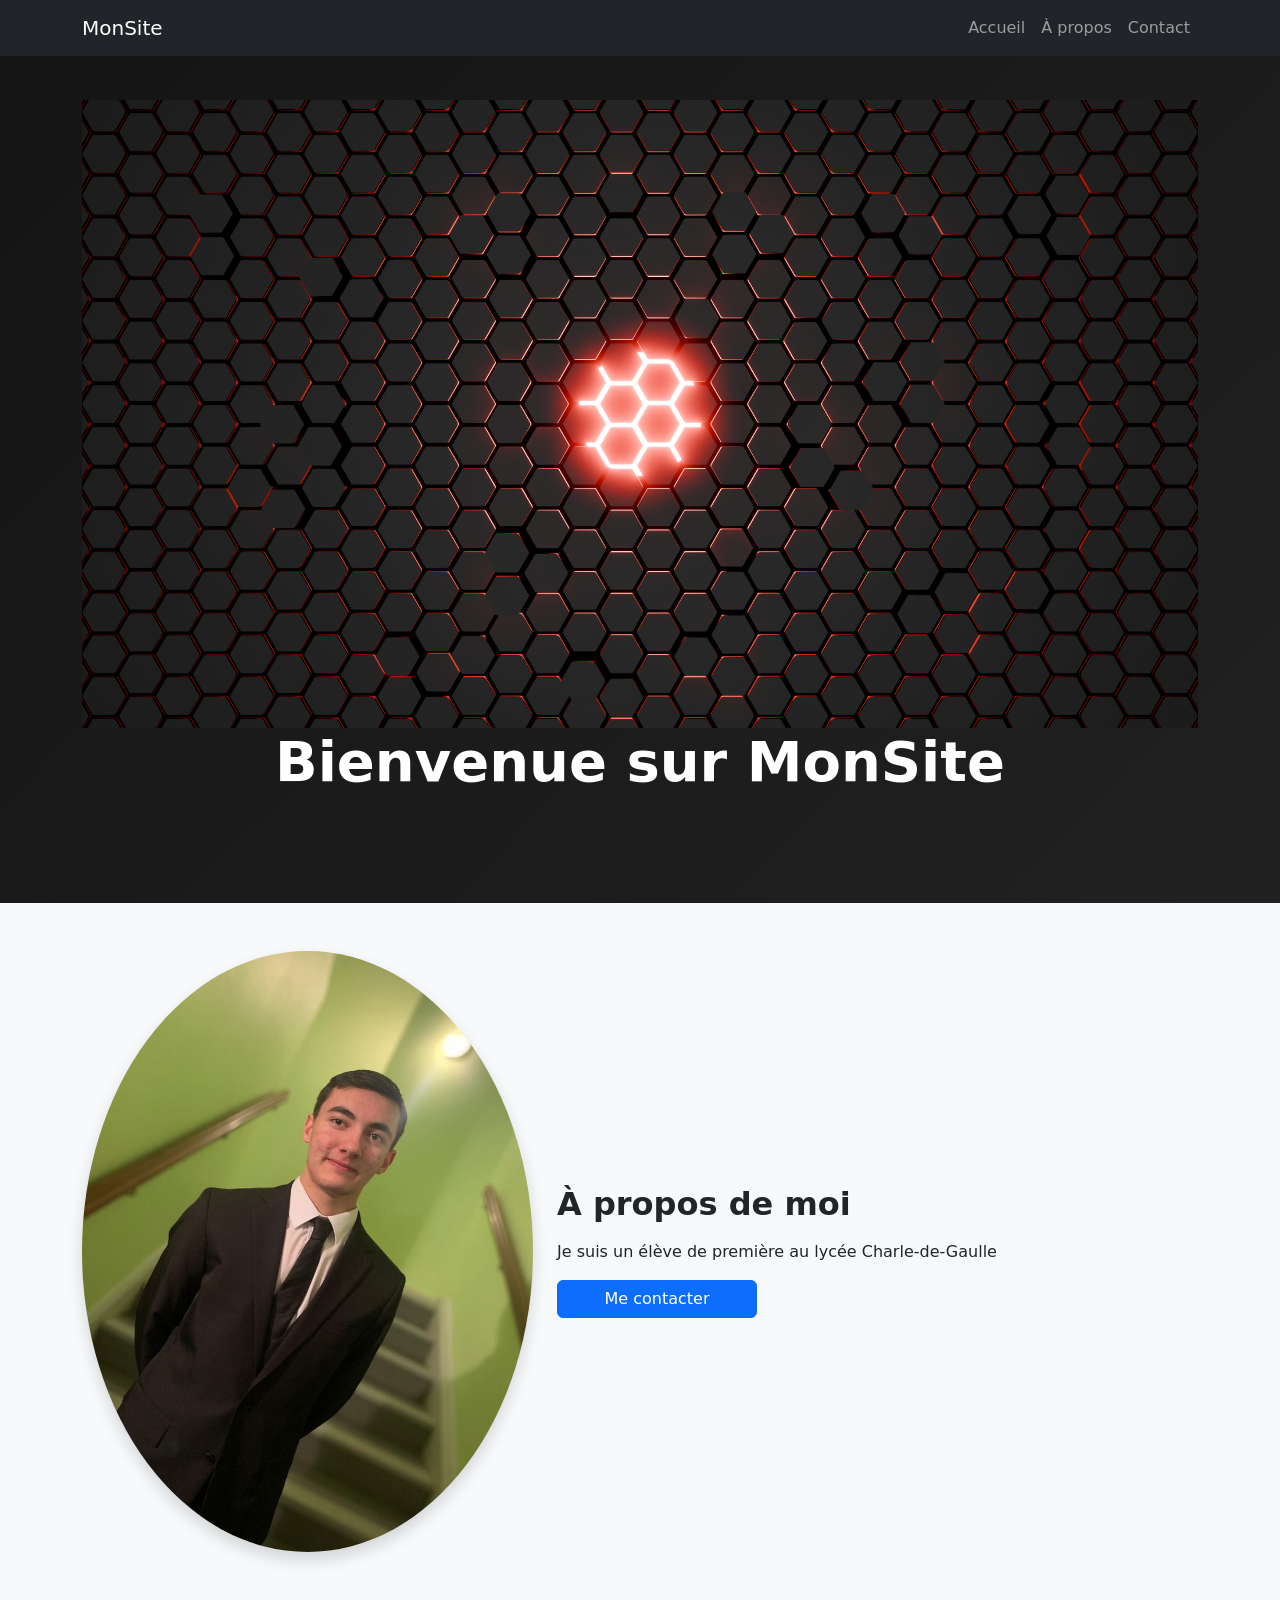
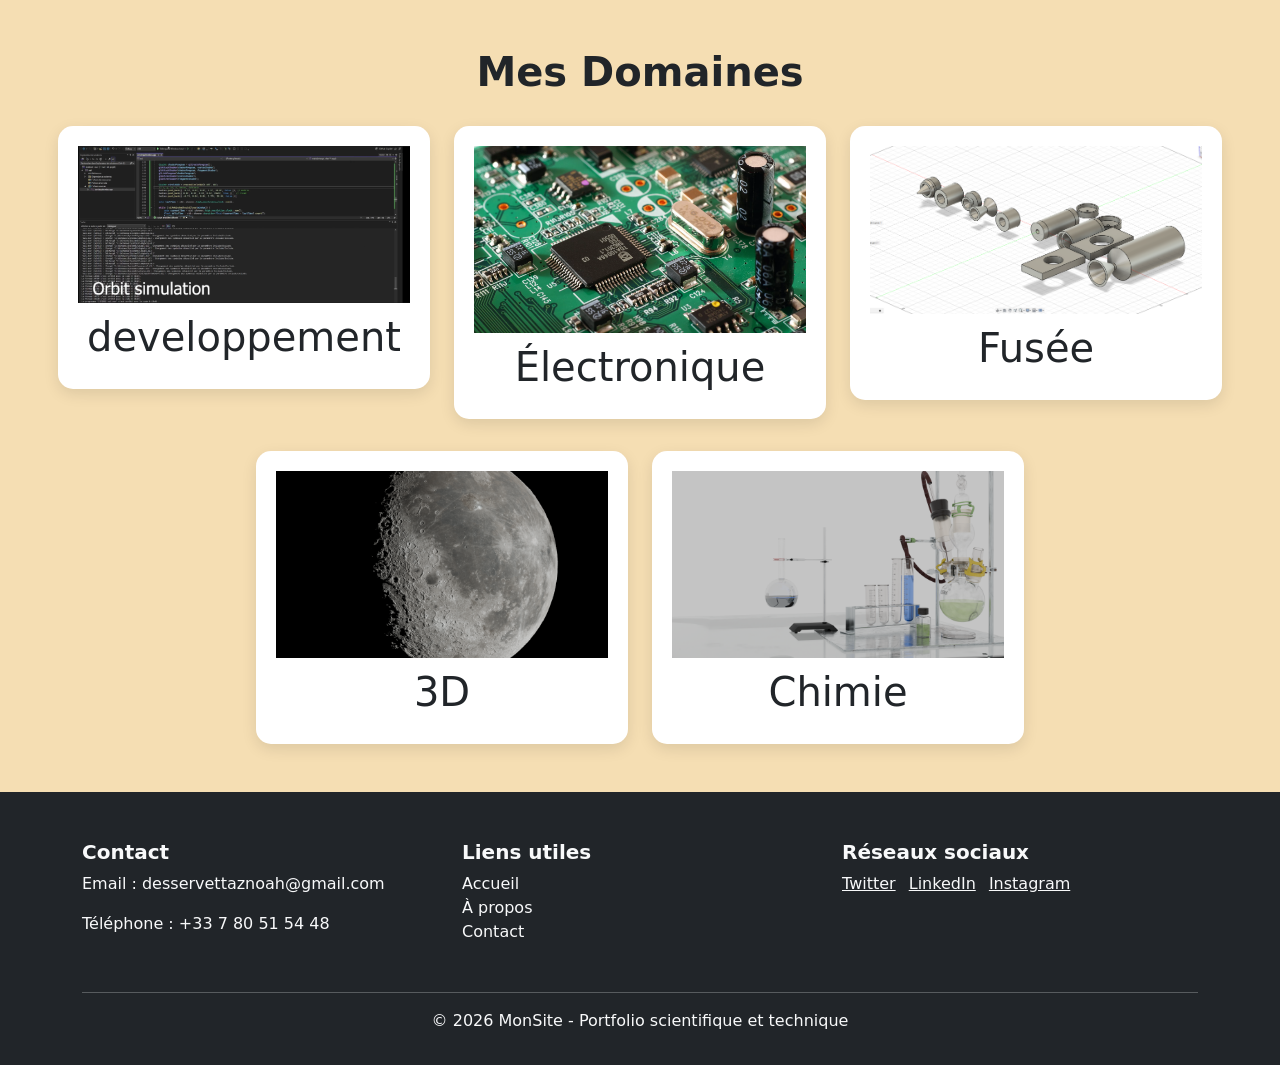
==== index.html @ fe7d544c "commit" ====
<!DOCTYPE html>
<html lang="en">
<head>
    <meta charset="UTF-8">
    <meta name="viewport" content="width=device-width, initial-scale=1.0">
    <title>Mon site</title>
    <link href="https://cdn.jsdelivr.net/npm/bootstrap@5.3.3/dist/css/bootstrap.min.css" rel="stylesheet" integrity="sha384-QWTKZyjpPEjISv5WaRU9OFeRpok6YctnYmDr5pNlyT2bRjXh0JMhjY6hW+ALEwIH" crossorigin="anonymous">
    <link rel="stylesheet" href="style.css">
</head>

<body>
    <script src="https://cdn.jsdelivr.net/npm/bootstrap@5.3.8/dist/js/bootstrap.bundle.min.js" integrity="sha384-FKyoEForCGlyvwx9Hj09JcYn3nv7wiPVlz7YYwJrWVcXK/BmnVDxM+D2scQbITxI" crossorigin="anonymous"></script>
    <nav class="navbar navbar-expand-lg navbar-dark bg-dark fixed-top">
        <div class="container">
            <a class="navbar-brand" href="index.html">MonSite</a>
            <button class="navbar-toggler" type="button" data-bs-toggle="collapse" data-bs-target="#navbarNav">
                <span class="navbar-toggler-icon"></span>
            </button>
            <div class="collapse navbar-collapse" id="navbarNav">
                <ul class="navbar-nav ms-auto">
                <li class="nav-item"><a class="nav-link" href="index.html">Accueil</a></li>
                <li class="nav-item"><a class="nav-link" href="#apropos">À propos</a></li>
                <li class="nav-item"><a class="nav-link" href="formulaire.html">Contact</a></li>
                </ul>
            </div>
        </div>
    </nav>

    <section id="accueil" class="hero">
        <div class="container">
            <img src="asset/image/carbon.png" alt="ntm">
            <h1 class="display-4 fw-bold">Bienvenue sur MonSite</h1>
        </div>
    </section>

    <section id="apropos" class="py-5 bg-light">
        <div class="container">
            <div class="row align-items-center">
                <div class="col-md-5 mb-4 mb-md-0 text-center">
                    <img src="asset/image/moi.jpg" alt="Photo de moi" class="img-fluid rounded-circle shadow apropos-photo">
                </div>
                <div class="col-md-7">
                    <h2 class="fw-bold mb-3">À propos de moi</h2>
                        Je suis un élève de première au lycée Charle-de-Gaulle
                    <a href="#contact" class="btn btn-primary mt-3">Me contacter</a>
                </div>
            </div>
        </div>
    </section>

    <section id="domaines" class="py-5">
        <div class="container">
            <h1 class="mes_domaines">Mes Domaines</h1>

            <!-- sa c la ligne du haut -->
            <div class="cards-top">
            <div class="col-md-4">
                <a href="#developpement" class="domain-card">
                <img src="asset/image/code.png" alt="dev">
                <h1>developpement</h1>
                </a>
            </div>

            <div class="col-md-4">
                <a href="#electronique" class="domain-card">
                <img src="asset/image/electro.png" alt="Électronique">
                <h1>Électronique</h1>
                </a>
            </div>

            <div class="col-md-4">
                <a href="fusée2.html" class="domain-card">
                <img src="asset/image/fusée.png" alt="Fusée">
                <h1>Fusée</h1>
                </a>
            </div>
            </div>

            <!-- et sa celle du bas -->
            <div class="cards-bottom">
            <div class="col-md-4">
                <a href="3d.html" class="domain-card">
                <img src="asset/image/moon1k-vu-proche.png" alt="3D">
                <h1>3D</h1>
                </a>
            </div>

            <div class="col-md-4">
                <a href="chimie.html" class="domain-card">
                <img src="asset/image/chimie.png" alt="Chimie">
                <h1>Chimie</h1>
                </a>
            </div>
            </div>
        </div>
    </section>

</body>

<footer class="bg-dark text-light pt-5 pb-3">
  <div class="container">
    <div class="row text-center text-md-start">

      <div class="col-md-4 mb-3">
        <h5 class="fw-bold">Contact</h5>
        <p>Email : desservettaznoah@gmail.com</p>
        <p>Téléphone : +33 7 80 51 54 48</p>
      </div>

      <div class="col-md-4 mb-3">
        <h5 class="fw-bold">Liens utiles</h5>
        <ul class="list-unstyled">
          <li><a href="index.html" class="text-decoration-none text-light">Accueil</a></li>
          <li><a href="#apropos" class="text-decoration-none text-light">À propos</a></li>
          <li><a href="formulaire.html" class="text-decoration-none text-light">Contact</a></li>
        </ul>
      </div>

      <div class="col-md-4 mb-3">
        <h5 class="fw-bold">Réseaux sociaux</h5>
        <a href="#" class="text-light me-2">Twitter</a>
        <a href="#" class="text-light me-2">LinkedIn</a>
        <a href="#" class="text-light">Instagram</a>
      </div>
    </div>

    <hr>
    <div class="text-center mt-3">
      <p>© 2026 MonSite - Portfolio scientifique et technique</p>
    </div>
  </div>
</footer>
---- style.css ----
body {
  scroll-behavior: smooth;
  background-color: wheat;
}

.hero {
  background: linear-gradient(135deg, #141414, #212121);
  color: white;
  padding: 100px 0;
  text-align: center;
}

.hero img {
    width: 100%;
}

footer {
  background-color: #212529;
  color: #adb5bd;
}

.moi_main{
    display: flex;
    max-width: 800px;
    margin: 80px auto;
    padding: 5px;
    margin-bottom: 100px;
}

.moi_main p {
    width: 40%;
    padding: 60px;
}

.moi_main img{
    width: 60%;
    align-content: center;
    border-radius: 10px;
    box-shadow: 0 0 25 #141414;
}
.container h1 {
  text-align: center;
}

.mes_domaines {
  font-weight: bold;
  margin-bottom: 30px;
}

.domain-card {
  display: block;
  background: white;
  padding: 20px;
  border-radius: 15px;
  text-align: center;
  text-decoration: none;
  color: #212529;
  box-shadow: 0 5px 15px rgba(0,0,0,0.1);
  transition: transform 0.2s ease, box-shadow 0.2s ease;
}

.domain-card img {
  max-width: 100%;
  margin-bottom: 10px;
}

.domain-card h5 {
  font-weight: 600;
  margin-top: 10px;
}

.domain-card:hover {
  transform: translateY(-5px);
  box-shadow: 0 10px 25px rgba(0,0,0,0.2);
}

.cards-top,
.cards-bottom {
  display: flex;
  justify-content: center;
  gap: 1.5em;
}

.cards-top {
  margin-bottom: 2rem;
}


#chimie {
  background-color: #f8f9fa;
}


#chimie h2 {
  font-size: 2.2rem;
}

#chimie h4 {
  margin-bottom: 15px;
}


#chimie iframe {
  border-radius: 10px;
}

#chimie img {
  border-radius: 10px;
  transition: transform 0.2s ease;
}

#chimie img:hover {
  transform: scale(1.03);
}

#chimie p {
  color: #495057;
  line-height: 1.6;
}

.video-chimie {
  margin-bottom: 200px;
}

#chimie {
  background-color: white;
}

#apropos-chimie {
  background-color: wheat;
}

img {
  object-fit: cover;
}

.shadow-sm {
  box-shadow: 0 5px 15px rgba(0,0,0,0.1);
}

.btn {
  min-width: 200px;
}

.img-thumbnail {
  max-width: 200px;
}

.lien {
  align-items: center;
}
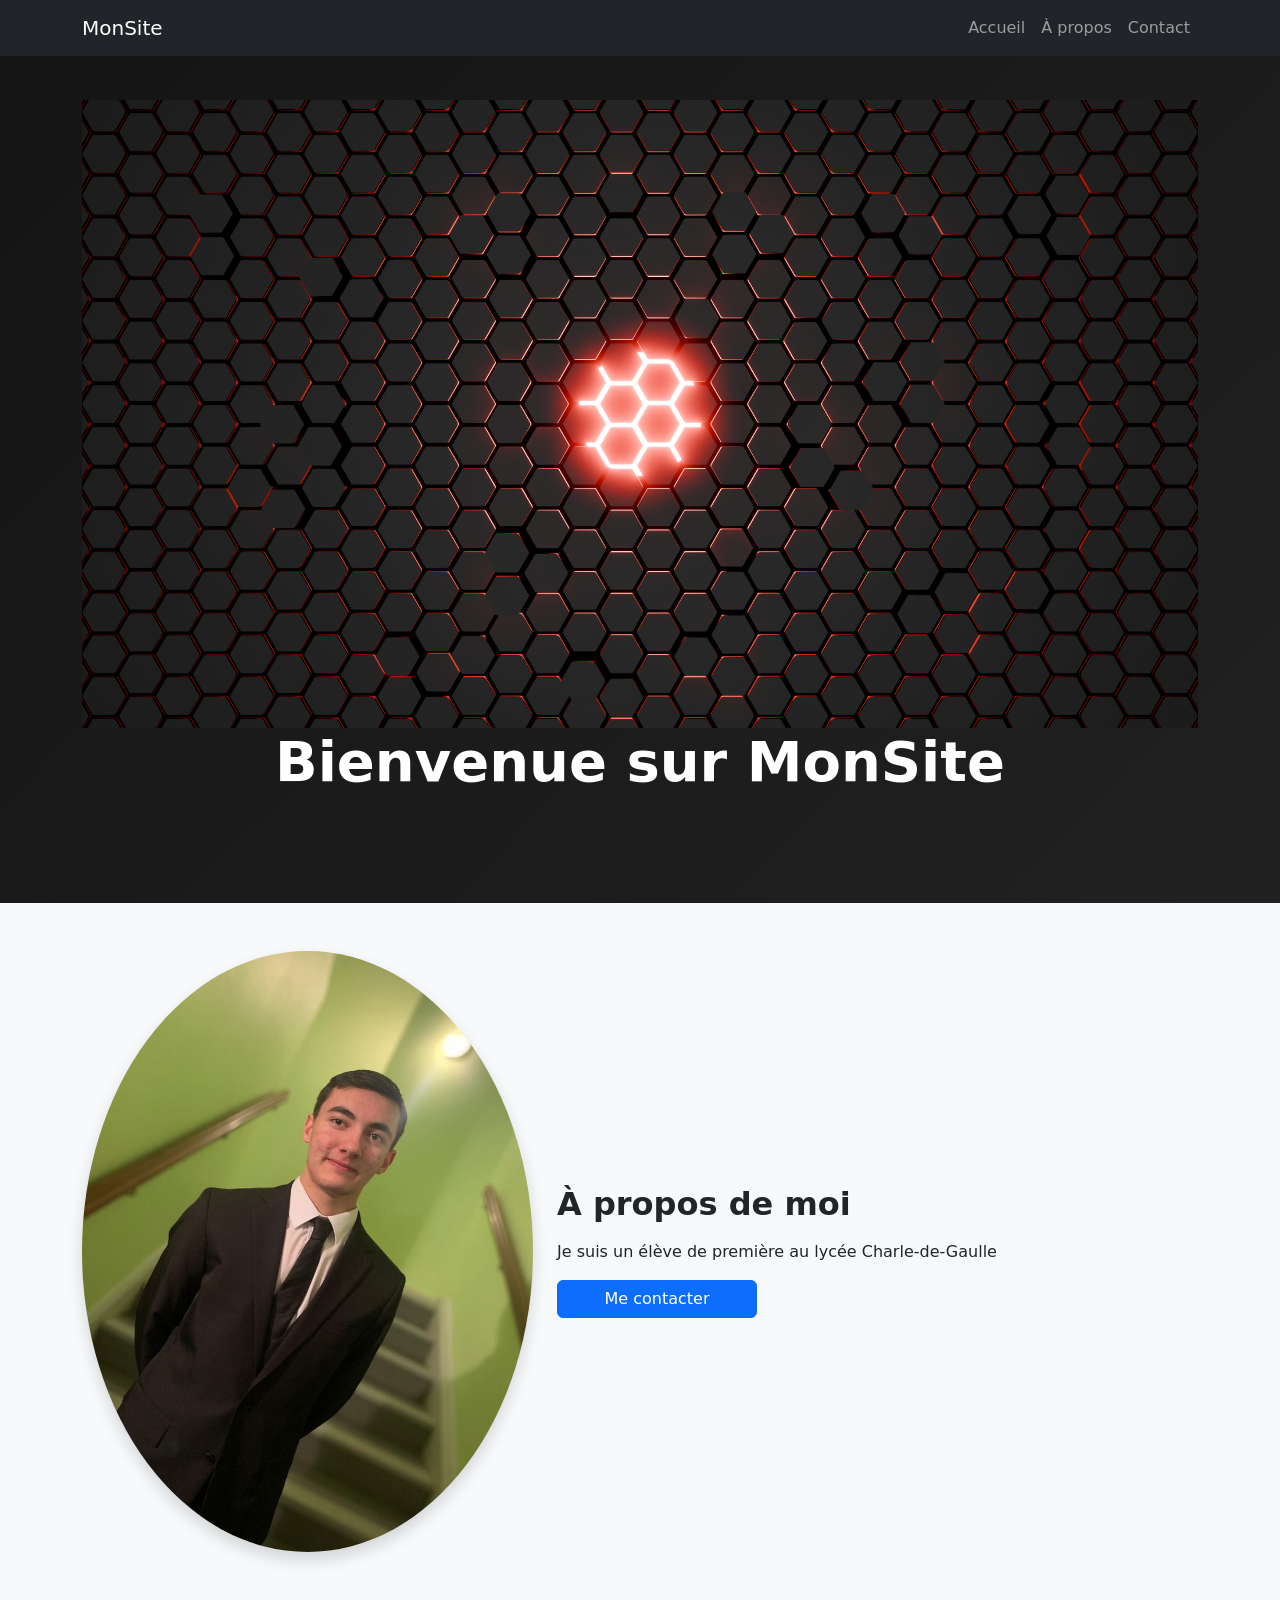
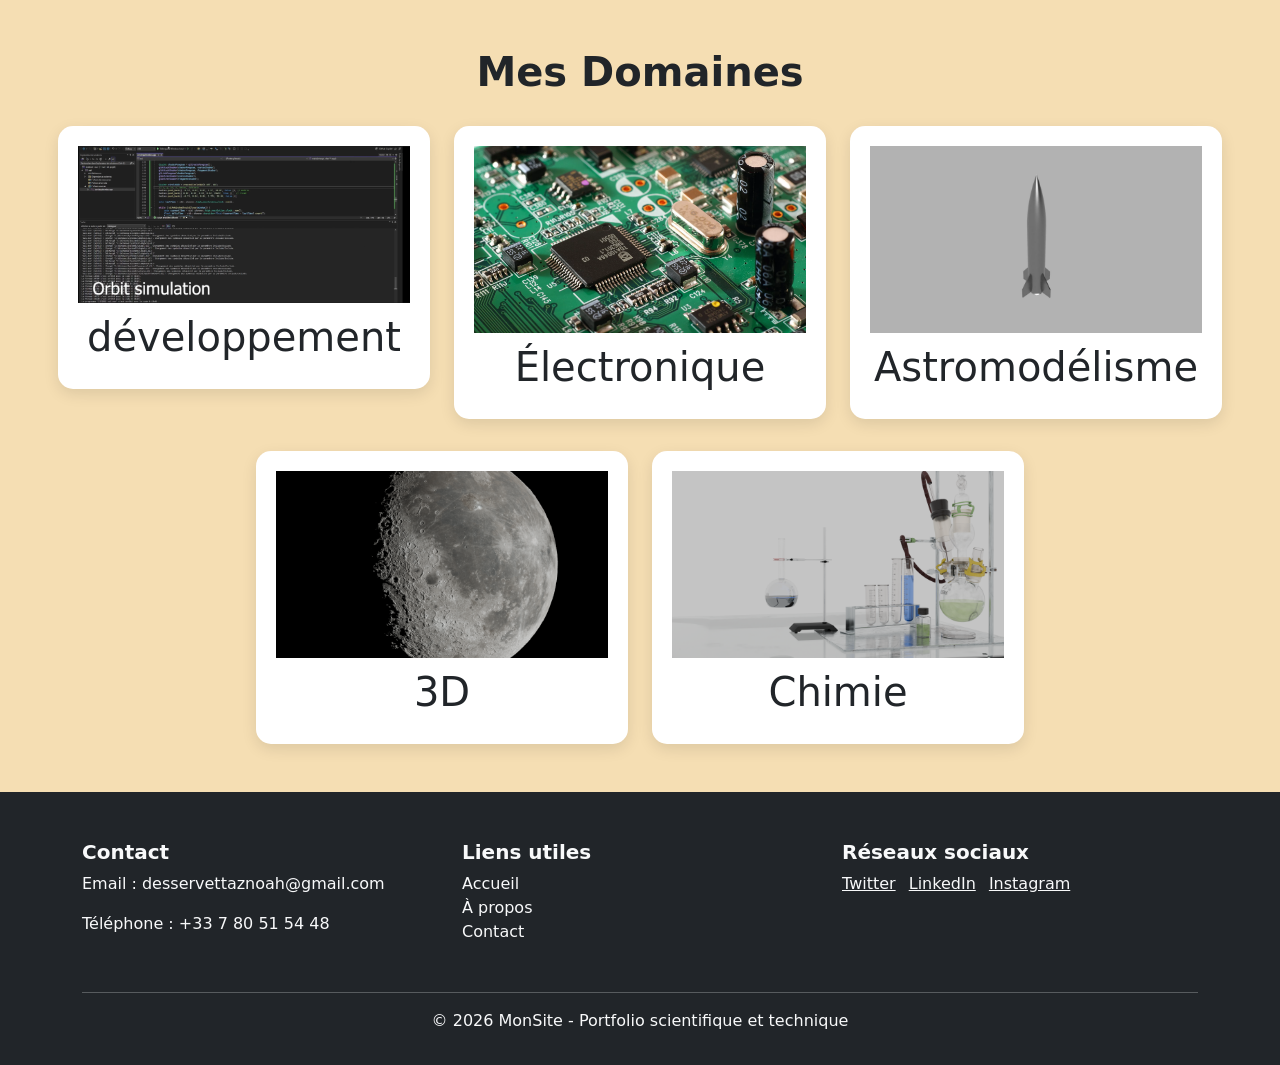
==== commit 92de96f8: "image" ====
--- a/index.html
+++ b/index.html
@@ -57,7 +57,7 @@
             <div class="col-md-4">
                 <a href="#developpement" class="domain-card">
                 <img src="asset/image/code.png" alt="dev">
-                <h1>developpement</h1>
+                <h1>développement</h1>
                 </a>
             </div>
 
@@ -70,8 +70,8 @@
 
             <div class="col-md-4">
                 <a href="fusée2.html" class="domain-card">
-                <img src="asset/image/fusée.png" alt="Fusée">
-                <h1>Fusée</h1>
+                <img src="asset/image/fusée.jpg" alt="Fusée">
+                <h1>Astromodélisme</h1>
                 </a>
             </div>
             </div>
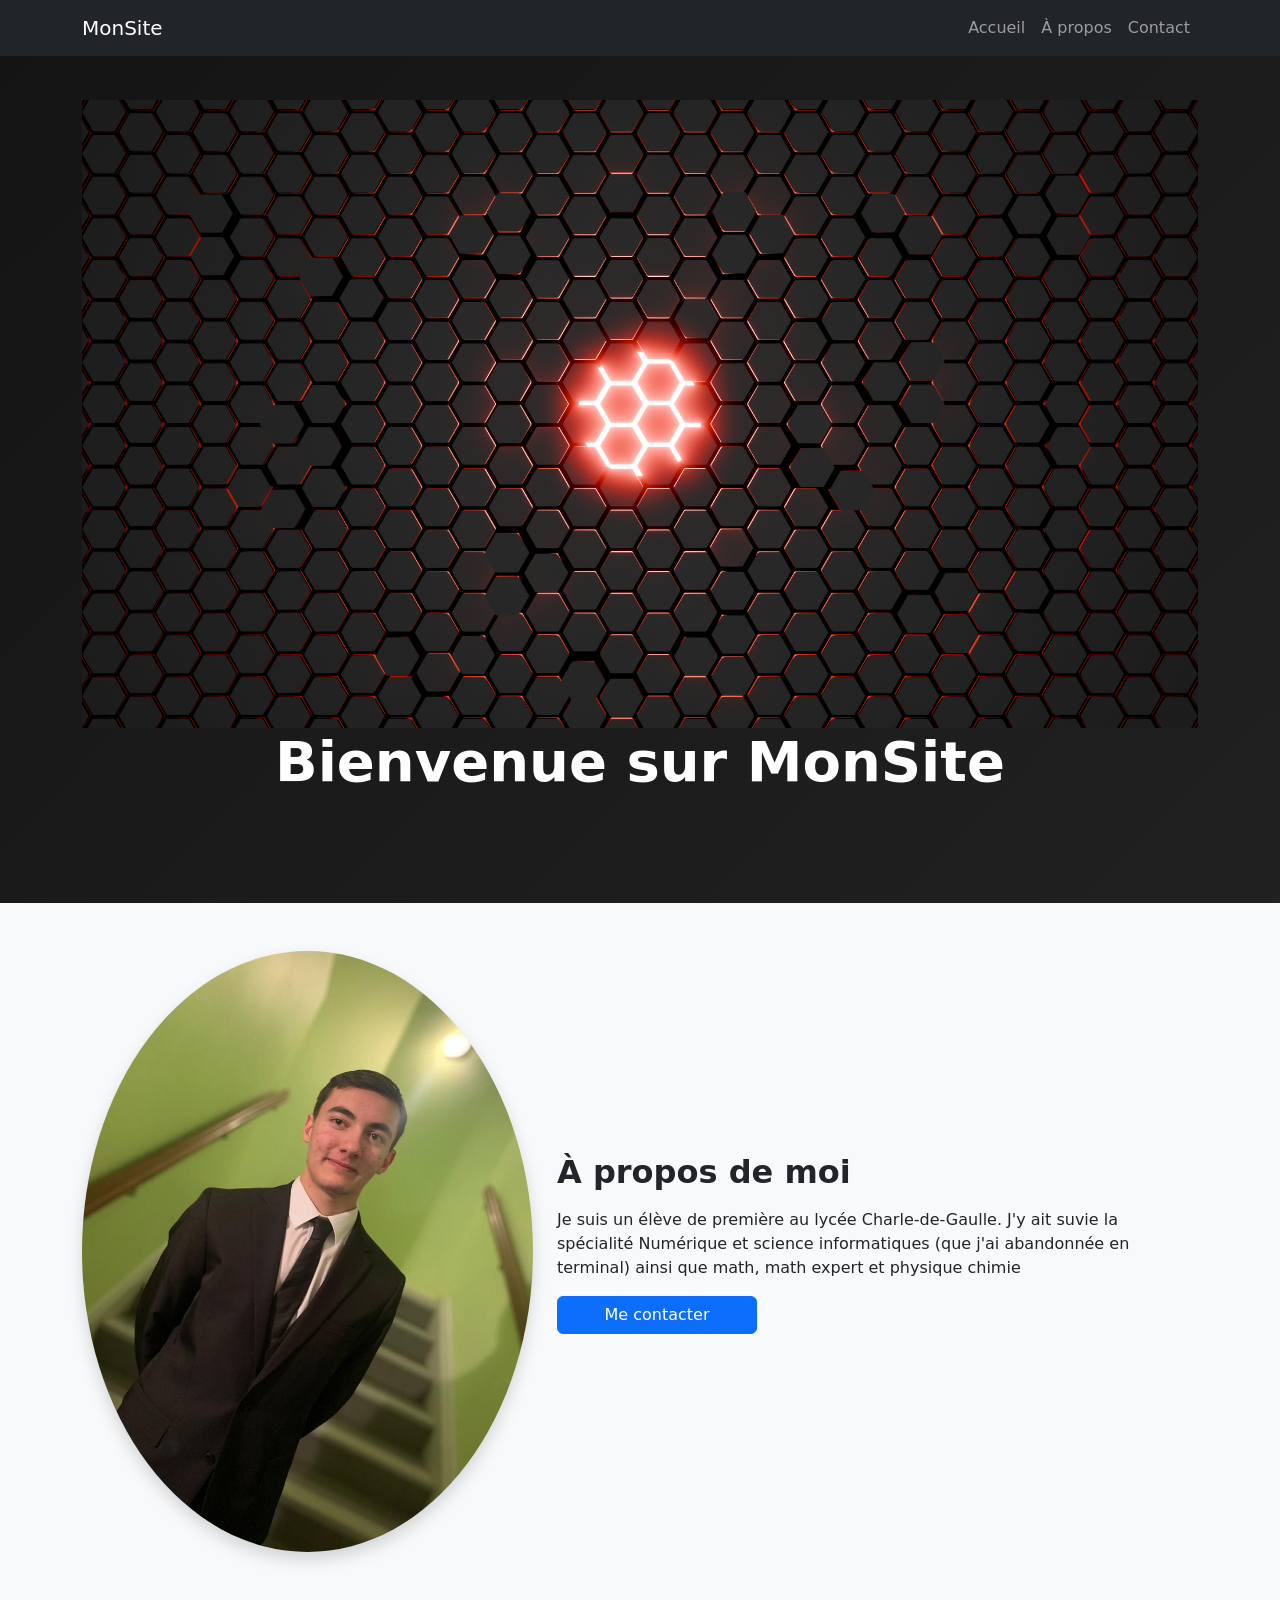
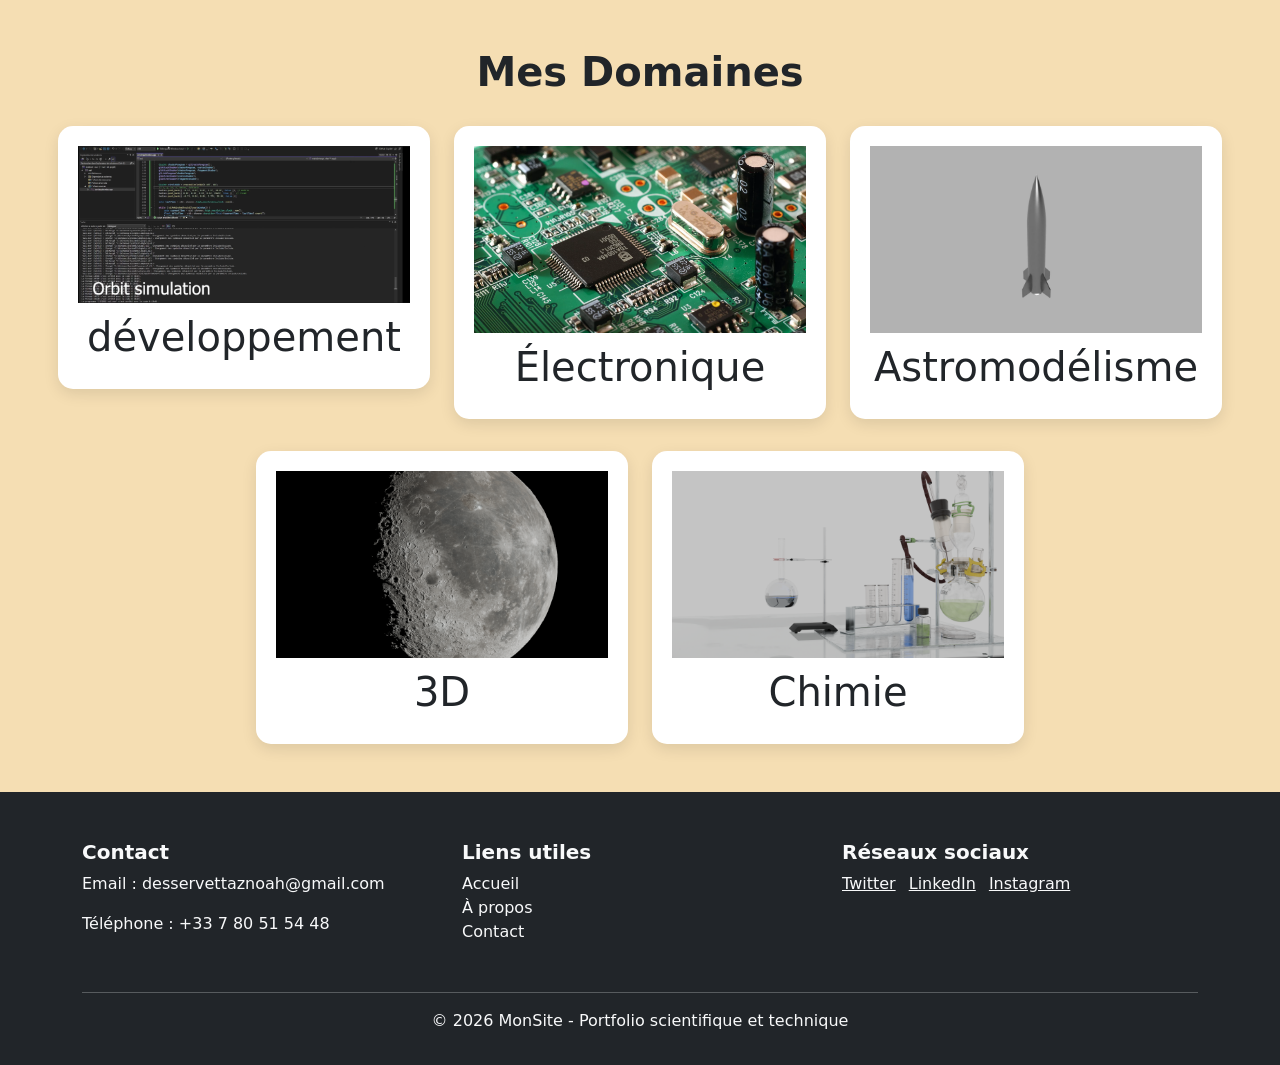
==== commit 5bfbb077: "plein de truc" ====
--- a/index.html
+++ b/index.html
@@ -41,8 +41,12 @@
                 </div>
                 <div class="col-md-7">
                     <h2 class="fw-bold mb-3">À propos de moi</h2>
-                        Je suis un élève de première au lycée Charle-de-Gaulle
-                    <a href="#contact" class="btn btn-primary mt-3">Me contacter</a>
+                        Je suis un élève de première au lycée Charle-de-Gaulle. 
+                        J'y ait suvie la spécialité Numérique et science informatiques (que j'ai abandonnée 
+                        en terminal) ainsi que math, math expert et physique chimie
+                    <p>
+                    <a href="formulaire.html" class="btn btn-primary mt-3">Me contacter</a>
+                    </p>
                 </div>
             </div>
         </div>
@@ -55,7 +59,7 @@
             <!-- sa c la ligne du haut -->
             <div class="cards-top">
             <div class="col-md-4">
-                <a href="#developpement" class="domain-card">
+                <a href="dev.html" class="domain-card">
                 <img src="asset/image/code.png" alt="dev">
                 <h1>développement</h1>
                 </a>
